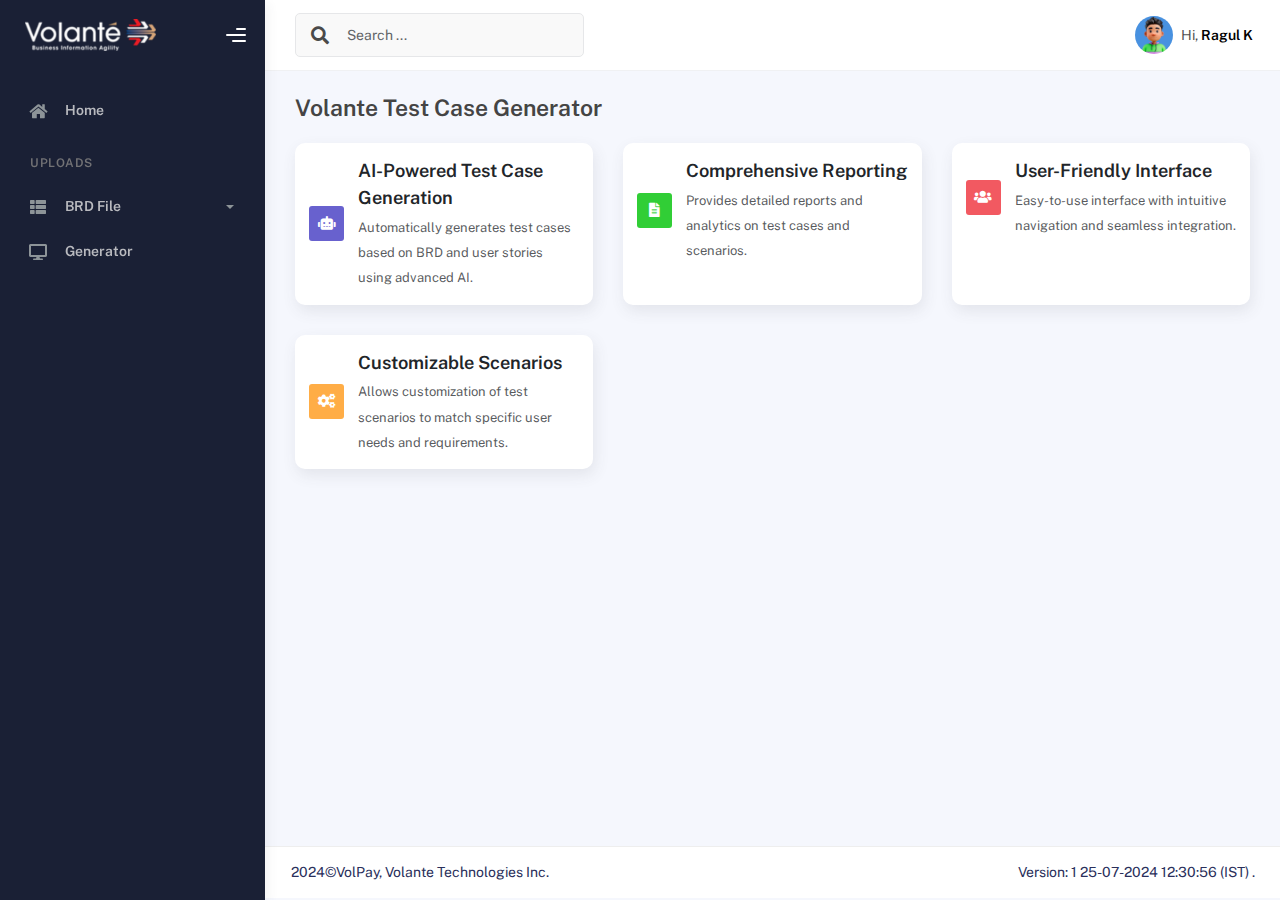
==== Index.html @ 6bc55bbb "initial 2" ====
<!DOCTYPE html>
<html lang="en">
   <head>
      <meta http-equiv="X-UA-Compatible" content="IE=edge" />
      <title>Volante Test Case Generator</title>
      <meta
         content="width=device-width, initial-scale=1.0, shrink-to-fit=no"
         name="viewport"
         />
      <link rel="icon" href="assets/img/favicon.png" type="image/x-icon"/>
      <!-- Fonts and icons -->
      <script src="assets/js/plugin/webfont/webfont.min.js"></script>
      <script>
         WebFont.load({
           google: { families: ["Public Sans:300,400,500,600,700"] },
           custom: {
             families: [
               "Font Awesome 5 Solid",
               "Font Awesome 5 Regular",
               "Font Awesome 5 Brands",
               "simple-line-icons",
             ],
             urls: ["assets/css/fonts.min.css"],
           },
           active: function () {
             sessionStorage.fonts = true;
           },
         });
      </script>
      <!-- CSS Files -->
      <link rel="stylesheet" href="assets/css/bootstrap.min.css" />
      <link rel="stylesheet" href="assets/css/plugins.min.css" />
      <link rel="stylesheet" href="assets/css/custommin.min.css" />
      <!-- CSS Just for demo purpose, don't include it in your project -->
      <link rel="stylesheet" href="assets/css/demo.css" />
   </head>
   <body>
      <div class="wrapper">
         <!-- Sidebar -->
         <div class="sidebar" data-background-color="dark">
            <div class="sidebar-logo">
               <!-- Logo Header -->
               <div class="logo-header" data-background-color="dark">
                  <a href="index.html" class="logo">
                  <img
                     src="assets/img/logo-white.png"
                     alt="navbar brand"
                     class="navbar-brand"
                     height="32"
                     />
                  </a>
                  <div class="nav-toggle">
                     <button class="btn btn-toggle toggle-sidebar">
                     <i class="gg-menu-right"></i>
                     </button>
                     <button class="btn btn-toggle sidenav-toggler">
                     <i class="gg-menu-left"></i>
                     </button>
                  </div>
                  <button class="topbar-toggler more">
                  <i class="gg-more-vertical-alt"></i>
                  </button>
               </div>
              

            

            

     

               <!-- End Logo Header -->
            </div>
            <div class="sidebar-wrapper scrollbar scrollbar-inner">
               <div class="sidebar-content">
               

                  <ul class="nav nav-secondary">
                     <li class="nav-item">
                        <a href="widgets.html">
                           <i class="fas fa-home"></i>
                           <p>Home</p>
                        </a>
                     </li>
                     <li class="nav-section">
                        <span class="sidebar-mini-icon">
                        <i class="fa fa-ellipsis-h"></i>
                        </span>
                        <h4 class="text-section">Uploads</h4>
                     </li>
                     <li class="nav-item">
                        <a data-bs-toggle="collapse" href="#sidebarLayouts">
                           <i class="fas fa-th-list"></i>
                           <p>BRD File </p>
                           <span class="caret"></span>
                        </a>
                        <div class="collapse" id="sidebarLayouts">
                           <ul class="nav nav-collapse">
                              <li>
                                 <a href="sidebar-style-2.html">
                                 <span class="sub-item">Upload BRD File</span>
                                 </a>
                              </li>
                              <li>
                                 <a href="icon-menu.html">
                                 <span class="sub-item">View BRD Files</span>
                                 </a>
                              </li>
                           </ul>
                        </div>
                     </li>
                     <li class="nav-item">
                        <a href="widgets.html">
                           <i class="fas fa-desktop"></i>
                           <p>Generator</p>
                        </a>
                     </li>
                  </ul>
               </div>
            </div>
         </div>
         <!-- End Sidebar -->
         <div class="main-panel">
            <div class="main-header">
               <div class="main-header-logo">
                  <!-- Logo Header -->
                  <div class="logo-header" data-background-color="dark">
                     <a href="index.html" class="logo">
                     <img
                        src="assets/img/kaiadmin/logo_light.svg"
                        alt="navbar brand"
                        class="navbar-brand"
                        height="20"
                        />
                     </a>
                     <div class="nav-toggle">
                        <button class="btn btn-toggle toggle-sidebar">
                        <i class="gg-menu-right"></i>
                        </button>
                        <button class="btn btn-toggle sidenav-toggler">
                        <i class="gg-menu-left"></i>
                        </button>
                     </div>
                     <button class="topbar-toggler more">
                     <i class="gg-more-vertical-alt"></i>
                     </button>
                     
                  </div>
                  <!-- End Logo Header -->
               </div>
               <!-- Navbar Header -->
               <nav
                  class="navbar navbar-header navbar-header-transparent navbar-expand-lg border-bottom"
                  >
                  <div class="container-fluid">
                     <nav
                        class="navbar navbar-header-left navbar-expand-lg navbar-form nav-search p-0 d-none d-lg-flex"
                        >
                        <div class="input-group">
                           <div class="input-group-prepend">
                              <button type="submit" class="btn btn-search pe-1">
                              <i class="fa fa-search search-icon"></i>
                              </button>
                           </div>
                           <input
                              type="text"
                              placeholder="Search ..."
                              class="form-control"
                              />
                        </div>
                     </nav>
                     <ul class="navbar-nav topbar-nav ms-md-auto align-items-center">
                        <li
                           class="nav-item topbar-icon dropdown hidden-caret d-flex d-lg-none"
                           >
                           <a
                              class="nav-link dropdown-toggle"
                              data-bs-toggle="dropdown"
                              href="#"
                              role="button"
                              aria-expanded="false"
                              aria-haspopup="true"
                              >
                           <i class="fa fa-search"></i>
                           </a>
                           <ul class="dropdown-menu dropdown-search animated fadeIn">
                              <form class="navbar-left navbar-form nav-search">
                                 <div class="input-group">
                                    <input
                                       type="text"
                                       placeholder="Search ..."
                                       class="form-control"
                                       />
                                 </div>
                              </form>
                           </ul>
                        </li>
                     
                        <li class="nav-item topbar-user dropdown hidden-caret">
                           <a
                              class="dropdown-toggle profile-pic"
                              data-bs-toggle="dropdown"
                              href="#"
                              aria-expanded="false"
                              >
                              <div class="avatar-sm">
                                 <img
                                    src="assets/img/avatar.jpg"
                                    alt="..."
                                    class="avatar-img rounded-circle"
                                    />
                              </div>
                              <span class="profile-username">
                              <span class="op-7">Hi,</span>
                              <span class="fw-bold">Ragul K</span>
                              </span>
                           </a>
                           <ul class="dropdown-menu dropdown-user animated fadeIn">
                              <div class="dropdown-user-scroll scrollbar-outer">
                                 <li>
                                    <div class="user-box">
                                       
                                       <div class="u-text">
                                          <h4>Ragul K</h4>
                                          <p class="text-muted">ragulkrishnaraj@volantetech.com</p>
                                        
                                              
                                       </div>
                                    </div>
                                 </li>
                                 <li>
                                      <div class="dropdown-divider"></div>
                                    <a class="dropdown-item me-2" href="#">Logout</a>
                                 </li>
                              </div>
                           </ul>
                        </li>
                     </ul>
                  </div>
               </nav>
               <!-- End Navbar -->
            </div>
            <div class="container">
               <div class="page-inner">
                  <div class="page-header">
                     <h4 class="page-title">Volante Test Case Generator</h4>
                   
                  </div>
                  <div class="page-category">
                    

                    <div class="row">
                      <div class="col-sm-6 col-lg-4 d-flex align-items-stretch">
                        <div class="card p-3">
                          <div class="d-flex align-items-center">
                            <span class="stamp stamp-md bg-secondary me-3">
                              <i class="fas fa-robot"></i>  

                               </i>

                             </span>
                            <div>
                              <h5 class="mb-1">
                                <b><a href="#">AI-Powered Test Case Generation
                                  </a></b>
                              </h5>
                              <small class="text-muted">Automatically generates test cases based on BRD and user stories using advanced AI.

                              </small>
                            </div>
                          </div>
                        </div>
                      </div>
                      <div class="col-sm-6 col-lg-4 d-flex align-items-stretch">
                        <div class="card p-3">
                          <div class="d-flex align-items-center">
                            <span class="stamp stamp-md bg-success me-3">
                              <i class="fas fa-file-alt"></i>
                            </span>
                            <div>
                              <h5 class="mb-1">
                                <b><a href="#">Comprehensive Reporting
                                  </a></b>
                              </h5>
                              <small class="text-muted">Provides detailed reports and analytics on test cases and scenarios.

                              </small>
                            </div>
                          </div>
                        </div>
                      </div>
                      <div class="col-sm-6 col-lg-4 d-flex align-items-stretch">
                        <div class="card p-3">
                          <div class="d-flex align-items-center">
                            <span class="stamp stamp-md bg-danger me-3">
                              <i class="fa fa-users"></i>
                            </span>
                            <div>
                              <h5 class="mb-1">
                                <b><a href="#">User-Friendly Interface
                                   </a></b>
                              </h5>
                              <small class="text-muted">Easy-to-use interface with intuitive navigation and seamless integration.

                              </small>
                            </div>
                          </div>
                        </div>
                      </div>
                      <div class="col-sm-6 col-lg-4 d-flex align-items-stretch">
                        <div class="card p-3">
                          <div class="d-flex align-items-center">
                            <span class="stamp stamp-md bg-warning me-3">
                              <i class="fas fa-cogs"></i>
                            </span>
                            <div>
                              <h5 class="mb-1">
                                <b><a href="#">Customizable Scenarios
                                   </a></b>
                              </h5>
                              <small class="text-muted">Allows customization of test scenarios to match specific user needs and requirements.</small>
                            </div>
                          </div>
                        </div>
                      </div>



 


 
                    
                      


                    






                    </div>

                  </div>
               </div>
            </div>
            <footer class="footer">
               <div class="container-fluid d-flex justify-content-between">
                  <div class="copyright">
                     2024©VolPay, Volante Technologies Inc.
                  </div>
                  <div>
                     Version: 1
                     <a target="_blank">
                     25-07-2024 12:30:56 (IST)
                     </a>.
                  </div>
               </div>
            </footer>
         </div>
      </div>
      <!--   Core JS Files   -->
      <script src="assets/js/core/jquery-3.7.1.min.js"></script>
      <script src="assets/js/core/popper.min.js"></script>
      <script src="assets/js/core/bootstrap.min.js"></script>
       <script src="assets/js/plugin/jquery-scrollbar/jquery.scrollbar.min.js"></script>
       <script src="assets/js/custom.min.js"></script>
   </body>
</html>
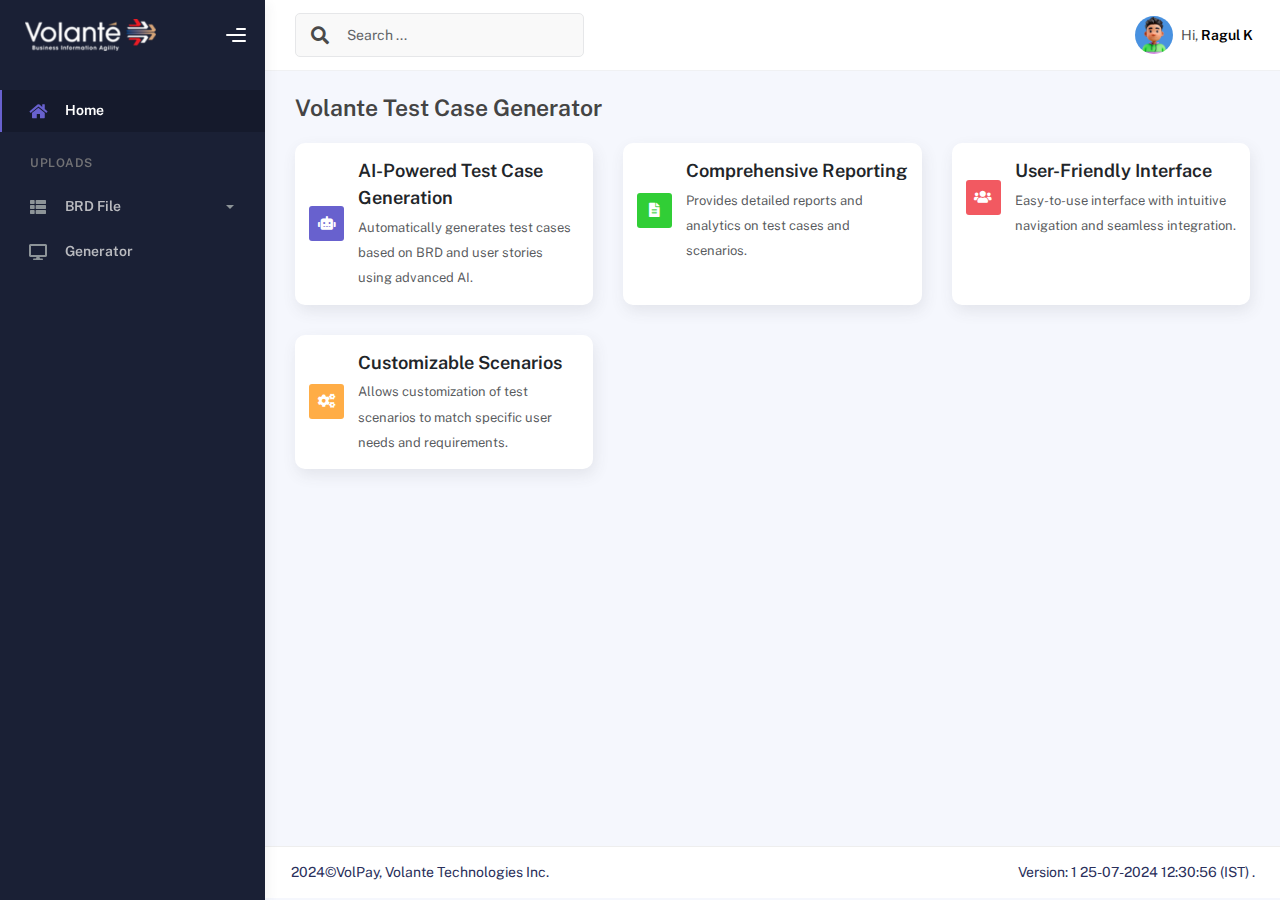
==== commit 54f35fcf: "Navigations" ====
--- a/Index.html
+++ b/Index.html
@@ -76,8 +76,8 @@
                
 
                   <ul class="nav nav-secondary">
-                     <li class="nav-item">
-                        <a href="widgets.html">
+                     <li class="nav-item active">
+                        <a href="Index.html">
                            <i class="fas fa-home"></i>
                            <p>Home</p>
                         </a>
@@ -97,12 +97,12 @@
                         <div class="collapse" id="sidebarLayouts">
                            <ul class="nav nav-collapse">
                               <li>
-                                 <a href="sidebar-style-2.html">
+                                 <a href="Upload-Brd-file.html">
                                  <span class="sub-item">Upload BRD File</span>
                                  </a>
                               </li>
                               <li>
-                                 <a href="icon-menu.html">
+                                 <a href="View-BRD-Files.html">
                                  <span class="sub-item">View BRD Files</span>
                                  </a>
                               </li>
@@ -110,7 +110,7 @@
                         </div>
                      </li>
                      <li class="nav-item">
-                        <a href="widgets.html">
+                        <a href="Generator.html">
                            <i class="fas fa-desktop"></i>
                            <p>Generator</p>
                         </a>
--- a/assets/css/demo.css
+++ b/assets/css/demo.css
@@ -311,4 +311,192 @@
 
     .card {
       cursor: pointer;
-  }+  }
+
+
+  
+section {
+  padding: 60px 0;
+  min-height: 100vh;
+}
+a, a:hover, a:focus, a:active {
+  text-decoration: none;
+  outline: none;
+}
+ul {
+  margin: 0;
+  padding: 0;
+  list-style: none;
+}
+
+.bg-gradient {
+  background: #393e9e !important;
+  background: -webkit-linear-gradient(to right, #797cd2, #393e9e) !important;
+  background: linear-gradient(to right, #797cd2, #393e9e) !important;
+}
+
+.bg-overlay-gradient {
+  background: #393e9e;
+  background: -webkit-linear-gradient(to right, #797cd2, #393e9e) !important;
+  background: linear-gradient(to right, #797cd2, #393e9e) !important;
+  opacity: 0.9;
+  position: absolute;
+  top: 0;
+  right: 0;
+  left: 0;
+  bottom: 0;
+  width: 100%;
+  height: 100%;
+}
+
+.home-table-center {
+  display: table-cell;
+  vertical-align: middle;
+}
+
+.home-table {
+  display: table;
+  width: 100%;
+  min-height: 100vh;
+  height: 100%;
+}
+
+.header_title {
+  font-size: 44px;
+  line-height: 1.2;
+  max-width: 850px;
+  text-transform: capitalize;
+}
+
+.small_title p {
+  font-size: 16px;
+  border-radius: 30px;
+  padding: 4px 18px;
+  background-color: rgba(255, 255, 255, 0.1);
+  display: inline-block;
+}
+
+.header_subtitle {
+  line-height: 1.8;
+  max-width: 450px;
+  color: rgba(255, 255, 255, 0.6) !important;
+}
+
+.home-desk {
+  position: relative;
+  top: 60px;
+  z-index: 100;
+}
+
+
+.btn-custom {
+  background-color: #0ebdca;
+  border: 2px solid #0ebdca;
+  color: #fff;
+  font-size: 14px;
+  transition: all 0.5s;
+  border-radius: 5px;
+  letter-spacing: 1px;
+  text-transform: capitalize;
+}
+.btn-custom:hover{
+  opacity: 0.8;
+}
+.account_box{
+  border-radius: 12px;
+  box-shadow: 10px -10px 0 4px #0ebdca;
+  padding: 50px 40px;
+}
+
+.account_box h5 {
+  font-size: 16px;
+  max-width: 100%;
+  line-height: 1.4;
+}
+.account_box .form-control{
+  box-shadow: none !important;
+  color: #fff;
+  height: 46px;
+  border: none;
+  border-radius: 3px;
+  font-size: 14px;
+  background-color: rgba(255, 255, 255, 0.1);
+}
+
+.account_box .form-control::-webkit-input-placeholder {
+  color: rgba(255, 255, 255, 0.6);
+}
+
+.account_box .form-control::-moz-placeholder {
+  color: rgba(255, 255, 255, 0.6);
+}
+
+.account_box .form-control:-ms-input-placeholder {
+  color: rgba(255, 255, 255, 0.6);
+}
+
+.account_box .form-control:-moz-placeholder {
+  color: rgba(255, 255, 255, 0.6);
+}
+
+.bg-blue{
+  background: #1a2035!important;
+  color: white !important;
+}
+
+ /* file upload css */
+
+
+ 
+
+ .card-body.height {
+  height: calc((100vh - 28px)* 0.7);}
+
+
+
+.file-drop-area {
+  position: relative;
+  display: flex;
+  align-items: center;
+  width: 450px;
+  max-width: 100%;
+  padding: 25px;
+  border: 1px dashed #2e3e76;  border-radius: 3px;
+  transition: 0.2s;
+ 
+}
+
+.choose-file-button {
+  flex-shrink: 0;
+  background-color: rgba(255, 255, 255, 0.04);
+  border: 1px solid rgba(255, 255, 255, 0.1);
+  border-radius: 3px;
+  padding: 8px 15px;
+  margin-right: 10px;
+  font-size: 12px;
+  text-transform: uppercase;
+}
+
+.file-message {
+  font-size: small;
+  font-weight: 300;
+  line-height: 1.4;
+  white-space: nowrap;
+  overflow: hidden;
+  text-overflow: ellipsis;
+}
+
+.file-input {
+  position: absolute;
+  left: 0;
+  top: 0;
+  height: 100%;
+  width: 100%;
+  cursor: pointer;
+  opacity: 0;
+  
+}
+
+.mt-100{
+    margin-top:100px;
+}